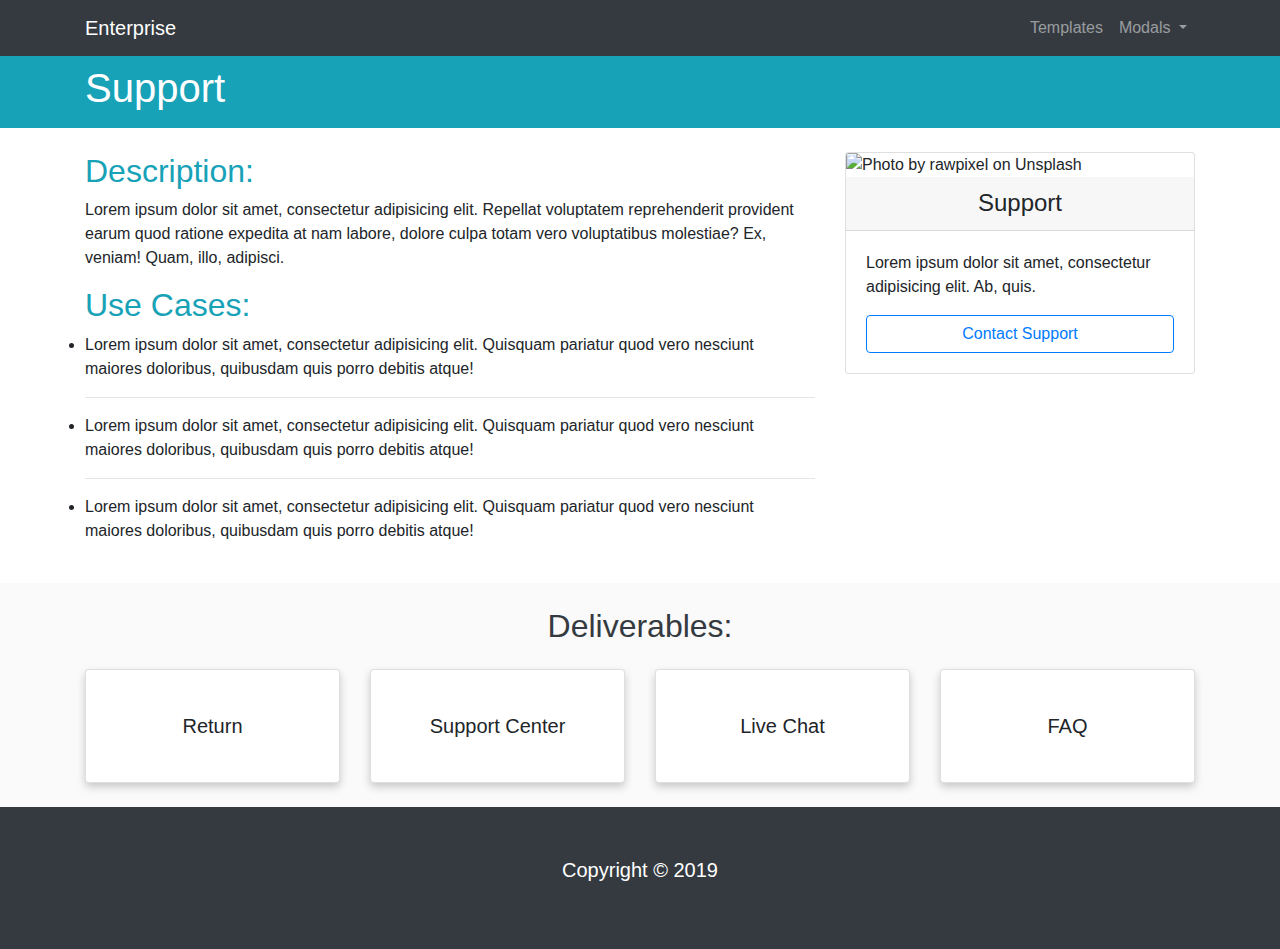
==== views/support.html @ 0baf45ba "create support HTML." ====
<!doctype html>
<html lang="en">
  <head>
    <!-- Required meta tags -->
    <meta charset="utf-8">
    <meta name="viewport" content="width=device-width, initial-scale=1, shrink-to-fit=no">
    <!-- Font Awesome CSS -->
    <link rel="stylesheet" href="https://use.fontawesome.com/releases/v5.7.2/css/all.css" integrity="sha384-fnmOCqbTlWIlj8LyTjo7mOUStjsKC4pOpQbqyi7RrhN7udi9RwhKkMHpvLbHG9Sr" crossorigin="anonymous">
    <!-- Bootstrap CSS -->
    <link rel="stylesheet" href="https://maxcdn.bootstrapcdn.com/bootstrap/4.0.0/css/bootstrap.min.css" integrity="sha384-Gn5384xqQ1aoWXA+058RXPxPg6fy4IWvTNh0E263XmFcJlSAwiGgFAW/dAiS6JXm" crossorigin="anonymous">
    <!-- Custom CSS -->
    <link rel="stylesheet" href="../resources/styles/style.css">
    <link rel="stylesheet" href="../resources/styles/modals.css">

    <title>Enterprise Mockup</title>
  </head>
  <body>
    <nav class="navbar navbar-expand-lg navbar-dark bg-dark">
      <div class="container">
        <a class="navbar-brand" href="../index.html">Enterprise</a>
        <button class="navbar-toggler" type="button" data-toggle="collapse" data-target="#navbarSupportedContent" aria-controls="navbarSupportedContent" aria-expanded="false" aria-label="Toggle navigation">
          <span class="navbar-toggler-icon"></span>
        </button>

        <div class="collapse navbar-collapse" id="navbarSupportedContent">
          <ul class="navbar-nav ml-auto">
            <li class="nav-item">
              <a class="nav-link" href="templates.html">Templates</a>
            </li>
            <li class="nav-item dropdown">
              <a class="nav-link dropdown-toggle" href="#!" id="navbarDropdown" role="button" data-toggle="dropdown" aria-haspopup="true" aria-expanded="false">
                Modals
              </a>
              <div class="dropdown-menu" aria-labelledby="navbarDropdown">
                <a class="dropdown-item active" href="support.html">Training<span class="sr-only">(current)</span></a>
                <a class="dropdown-item" href="#!">Support</a>
                <a class="dropdown-item" href="communication.html">Communication</a>
              </div>
            </li>
          </ul>
        </div>
      </div>
    </nav>

    <header id="main-header" class="py-2 mb-4 bg-info text-white">
      <div class="container">
        <div class="row">
          <div class="col-md-6">
            <h1><i class="fas fa-hands-helping"></i>Support</h1>
          </div>
        </div>
      </div>
    </header>

    <main>
      <div class="container">
        <div class="row">
          <div class="col-md-8">
            <h2 class="text-info">Description:</h2>
            <p>Lorem ipsum dolor sit amet, consectetur adipisicing elit. Repellat voluptatem reprehenderit provident earum quod ratione expedita at nam labore, dolore culpa totam vero voluptatibus molestiae? Ex, veniam! Quam, illo, adipisci.</p>
            <h2 class="text-info">Use Cases:</h2>
            <ul>
              <li>Lorem ipsum dolor sit amet, consectetur adipisicing elit. Quisquam pariatur quod vero nesciunt maiores doloribus, quibusdam quis porro debitis atque!</li>
              <hr>
              <li>Lorem ipsum dolor sit amet, consectetur adipisicing elit. Quisquam pariatur quod vero nesciunt maiores doloribus, quibusdam quis porro debitis atque!</li>
              <hr>
              <li>Lorem ipsum dolor sit amet, consectetur adipisicing elit. Quisquam pariatur quod vero nesciunt maiores doloribus, quibusdam quis porro debitis atque!</li>
            </ul>
          </div>
          <div class="col-md-4">
            <div class="card">
              <img src="https://images.unsplash.com/photo-1527586111811-0210b19af05b?ixlib=rb-1.2.1&ixid=eyJhcHBfaWQiOjEyMDd9&auto=format&fit=crop&w=1350&q=80" class="card-img-top" alt="Photo by rawpixel on Unsplash">
              <div class="card-header">
                <h4 class="text-center mb-0">Support</h4>
              </div>
              <div class="card-body">
                <p class="card-text">Lorem ipsum dolor sit amet, consectetur adipisicing elit. Ab, quis.</p>
                <button type="button" class="btn btn-block btn-outline-primary">Contact Support</button>
              </div>
            </div>
          </div>
        </div>
      </div>
    </main>

    <section class="mt-4 py-4">
      <div class="container">
        <div class="row mb-3 d-flex justify-content-center">
          <h2 class="text-dark">Deliverables:</h2>
        </div>
        <div class="row">
          <div class="col-md-3">
            <div class="card deliverable text-center p-3 bg-white">
              <div class="card-body">
                <h1 class="display-4">
                  <i class="fas fa-arrow-circle-left text-info"></i>
                </h1>
                <h4 class="lead">Return</h4>
              </div>
            </div>
          </div>

          <div class="col-md-3">
            <div class="card deliverable text-center p-3 bg-white">
              <div class="card-body">
                <h1 class="display-4">
                  <i class="fas fa-headset text-info"></i>
                </h1>
                <h4 class="lead">Support Center</h4>
              </div>
            </div>
          </div>

          <div class="col-md-3">
            <div class="card deliverable text-center p-3 bg-white">
              <div class="card-body">
                <h1 class="display-4">
                  <i class="fas fa-comments text-info"></i>
                </h1>
                <h4 class="lead">Live Chat</h4>
              </div>
            </div>
          </div>

          <div class="col-md-3">
            <div class="card deliverable text-center p-3 bg-white">
              <div class="card-body">
                <h1 class="display-4">
                  <i class="far fa-question-circle text-info"></i>
                </h1>
                <h4 class="lead">FAQ</h4>
              </div>
            </div>
          </div>
        </div>
      </div>
    </section>

    <footer id="main-footer" class="bg-dark text-white p-5">
      <div class="container">
        <div class="row">
          <div class="col">
            <p class="lead text-center">Copyright © 2019</p>
          </div>
        </div>
      </div>
    </footer>

    <!-- Optional JavaScript -->
    <!-- jQuery first, then Popper.js, then Bootstrap JS -->
    <script src="https://code.jquery.com/jquery-3.2.1.slim.min.js" integrity="sha384-KJ3o2DKtIkvYIK3UENzmM7KCkRr/rE9/Qpg6aAZGJwFDMVNA/GpGFF93hXpG5KkN" crossorigin="anonymous"></script>
    <script src="https://cdnjs.cloudflare.com/ajax/libs/popper.js/1.12.9/umd/popper.min.js" integrity="sha384-ApNbgh9B+Y1QKtv3Rn7W3mgPxhU9K/ScQsAP7hUibX39j7fakFPskvXusvfa0b4Q" crossorigin="anonymous"></script>
    <script src="https://maxcdn.bootstrapcdn.com/bootstrap/4.0.0/js/bootstrap.min.js" integrity="sha384-JZR6Spejh4U02d8jOt6vLEHfe/JQGiRRSQQxSfFWpi1MquVdAyjUar5+76PVCmYl" crossorigin="anonymous"></script>
  </body>
</html>
---- resources/styles/style.css ----
* {
	box-sizing: border-box;
	/* The box-sizing propery is used to tell the browser what the sizing properties (width and height) should include; border-box includes content, padding, and border, but not the margin */
	margin: 0;
	padding: 0;
}
---- resources/styles/modals.css ----
section {
  background-color: #fafafa;
}

.deliverable {
  box-shadow: 0 4px 8px 0 rgba(0, 0, 0, 0.2);
  transition: 0.3s;
}

.deliverable:hover {
  box-shadow: 0 10px 16px 0 rgba(0, 0, 0, 0.2);
}
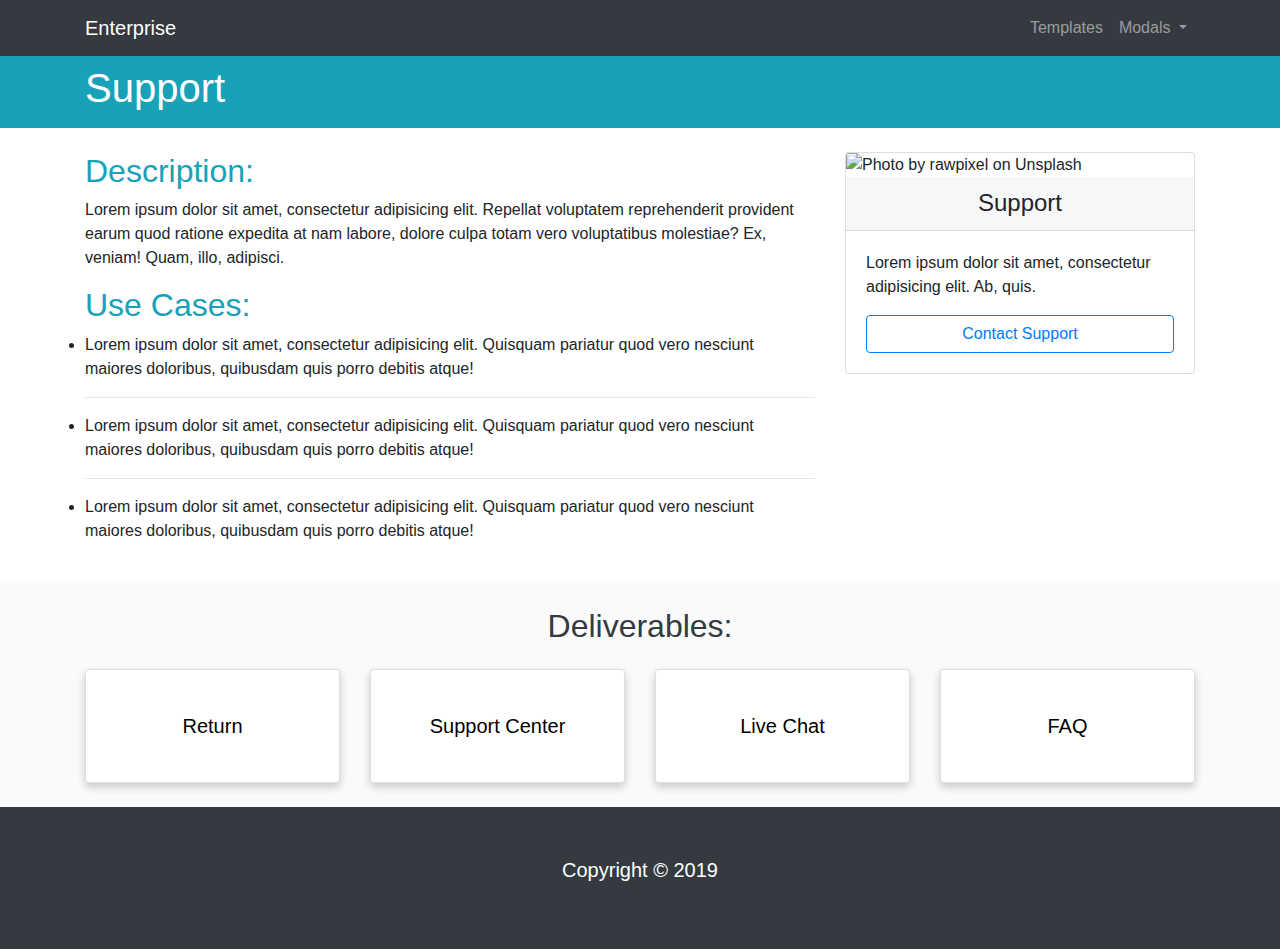
==== commit d3fbf33d: "add anchor functionality to deliverables." ====
--- a/views/support.html
+++ b/views/support.html
@@ -32,8 +32,8 @@
                 Modals
               </a>
               <div class="dropdown-menu" aria-labelledby="navbarDropdown">
-                <a class="dropdown-item active" href="support.html">Training<span class="sr-only">(current)</span></a>
-                <a class="dropdown-item" href="#!">Support</a>
+                <a class="dropdown-item" href="training.html">Training</a>
+                <a class="dropdown-item active" href="#!">Support<span class="sr-only">(current)</span></a>
                 <a class="dropdown-item" href="communication.html">Communication</a>
               </div>
             </li>
@@ -90,47 +90,55 @@
         </div>
         <div class="row">
           <div class="col-md-3">
-            <div class="card deliverable text-center p-3 bg-white">
-              <div class="card-body">
-                <h1 class="display-4">
-                  <i class="fas fa-arrow-circle-left text-info"></i>
-                </h1>
-                <h4 class="lead">Return</h4>
+            <a class="deliverable-anchor" href="../index.html">
+              <div class="card deliverable text-center p-3 bg-white">
+                <div class="card-body">
+                  <h1 class="display-4">
+                    <i class="fas fa-arrow-circle-left text-info"></i>
+                  </h1>
+                  <h4 class="lead">Return</h4>
+                </div>
               </div>
-            </div>
+            </a>
           </div>
 
           <div class="col-md-3">
-            <div class="card deliverable text-center p-3 bg-white">
-              <div class="card-body">
-                <h1 class="display-4">
-                  <i class="fas fa-headset text-info"></i>
-                </h1>
-                <h4 class="lead">Support Center</h4>
+            <a class="deliverable-anchor" href="#!">
+              <div class="card deliverable text-center p-3 bg-white">
+                <div class="card-body">
+                  <h1 class="display-4">
+                    <i class="fas fa-headset text-info"></i>
+                  </h1>
+                  <h4 class="lead">Support Center</h4>
+                </div>
               </div>
-            </div>
+            </a>
           </div>
 
           <div class="col-md-3">
-            <div class="card deliverable text-center p-3 bg-white">
-              <div class="card-body">
-                <h1 class="display-4">
-                  <i class="fas fa-comments text-info"></i>
-                </h1>
-                <h4 class="lead">Live Chat</h4>
+            <a class="deliverable-anchor" href="#!">
+              <div class="card deliverable text-center p-3 bg-white">
+                <div class="card-body">
+                  <h1 class="display-4">
+                    <i class="fas fa-comments text-info"></i>
+                  </h1>
+                  <h4 class="lead">Live Chat</h4>
+                </div>
               </div>
-            </div>
+            </a>
           </div>
 
           <div class="col-md-3">
-            <div class="card deliverable text-center p-3 bg-white">
-              <div class="card-body">
-                <h1 class="display-4">
-                  <i class="far fa-question-circle text-info"></i>
-                </h1>
-                <h4 class="lead">FAQ</h4>
+            <a class="deliverable-anchor" href="#!">
+              <div class="card deliverable text-center p-3 bg-white">
+                <div class="card-body">
+                  <h1 class="display-4">
+                    <i class="far fa-question-circle text-info"></i>
+                  </h1>
+                  <h4 class="lead">FAQ</h4>
+                </div>
               </div>
-            </div>
+            </a>
           </div>
         </div>
       </div>
--- a/resources/styles/modals.css
+++ b/resources/styles/modals.css
@@ -10,3 +10,20 @@
 .deliverable:hover {
   box-shadow: 0 10px 16px 0 rgba(0, 0, 0, 0.2);
 }
+
+.deliverable-anchor {
+  color: #000;
+}
+
+.deliverable-anchor:hover {
+  color: #000;
+  text-decoration: none;
+}
+
+#communication-banner {
+  background-color: #e74c3c;
+}
+
+.communication-txt {
+  color: #e74c3c;
+}
